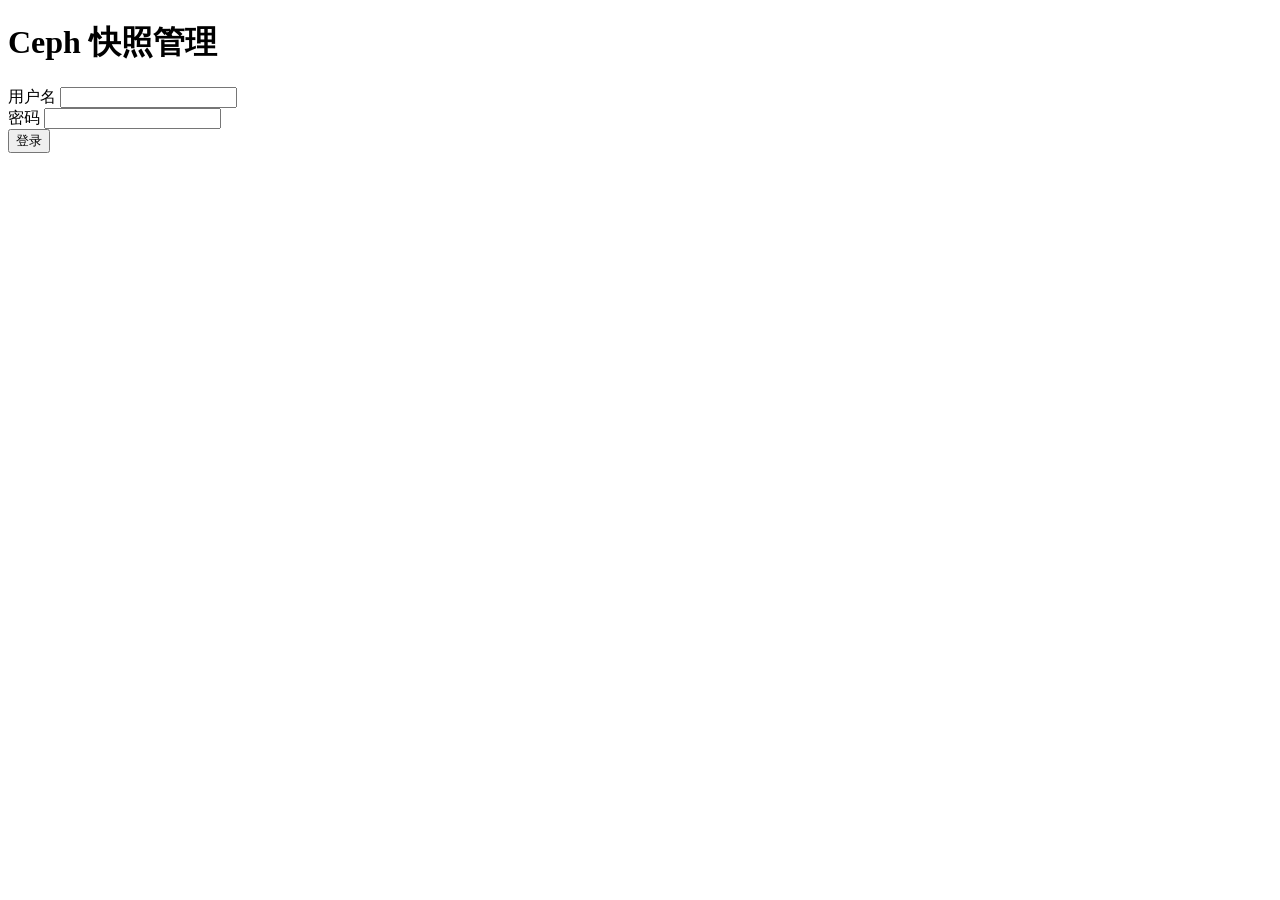
==== templates/login.html @ 10648cee "Initial commit: original project state" ====
<!DOCTYPE html>
<html lang="zh-CN">
<head>
    <meta charset="UTF-8">
    <meta name="viewport" content="width=device-width, initial-scale=1.0">
    <title>登录 - Ceph 快照管理</title>
    <link rel="stylesheet" href="{{ url_for('static', filename='style.css') }}">
</head>
<body class="login-page">
    <div class="login-container">
        <h1>Ceph 快照管理</h1>
        <form id="loginForm">
            <div class="form-group">
                <label for="username">用户名</label>
                <input type="text" id="username" name="username" required autocomplete="username">
            </div>
            <div class="form-group">
                <label for="password">密码</label>
                <input type="password" id="password" name="password" required autocomplete="current-password">
            </div>
            <div class="form-group">
                <button type="submit" class="btn-primary">登录</button>
            </div>
            <div id="errorMessage" class="error-message"></div>
        </form>
    </div>

    <script>
        document.getElementById('loginForm').addEventListener('submit', async (e) => {
            e.preventDefault();
            const username = document.getElementById('username').value;
            const password = document.getElementById('password').value;
            const errorDiv = document.getElementById('errorMessage');

            try {
                const response = await fetch('/api/auth/login', {
                    method: 'POST',
                    headers: {'Content-Type': 'application/json'},
                    body: JSON.stringify({username, password})
                });
                const data = await response.json();

                if (data.success) {
                    window.location.href = '/';
                } else {
                    errorDiv.textContent = data.error || '登录失败';
                }
            } catch (err) {
                errorDiv.textContent = '网络错误，请重试';
            }
        });
    </script>
</body>
</html>
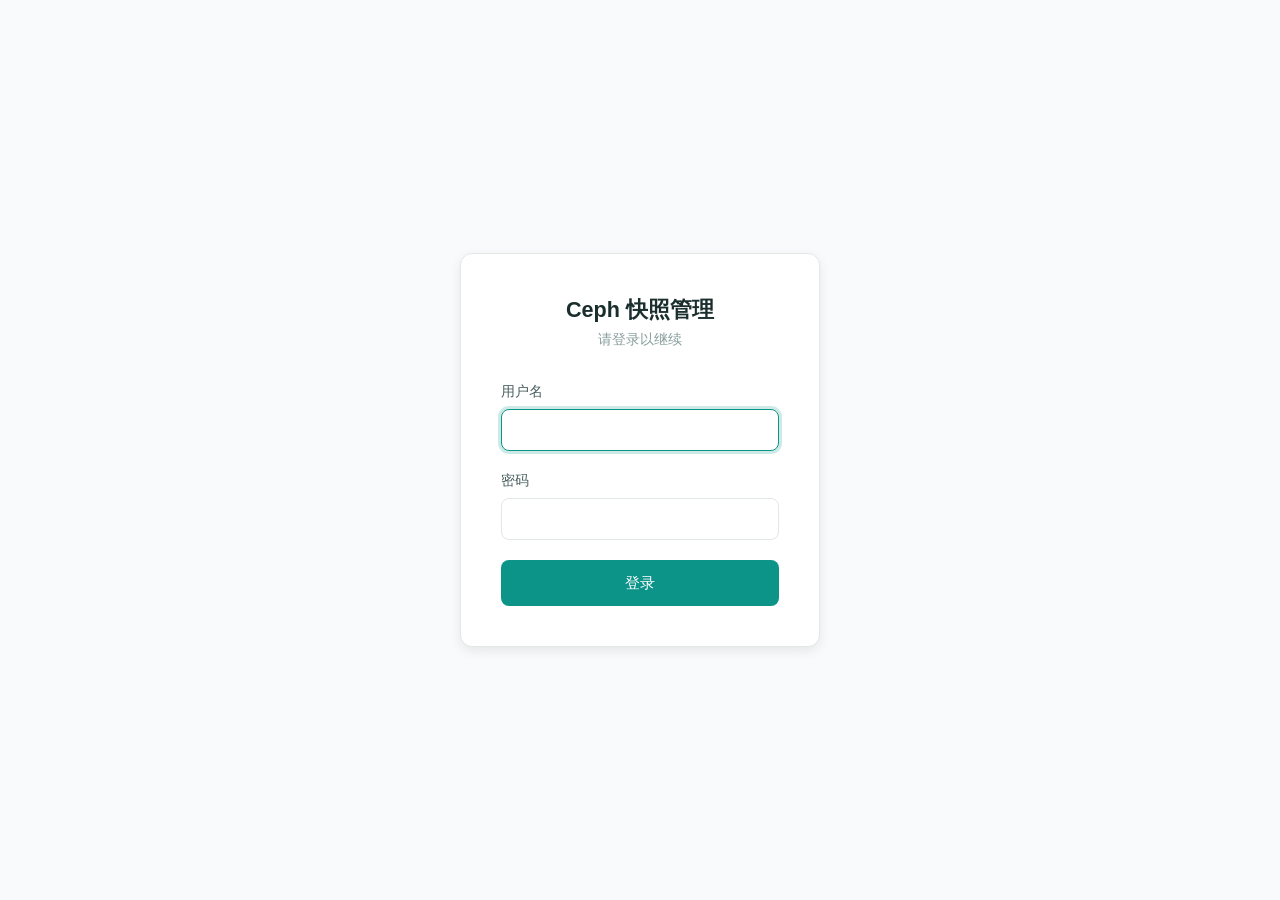
==== commit 5e9e17e4: "feat: volume page filtering/search, VM OS type columns, and code review fixes - Add VM OS type detec" ====
--- a/templates/login.html
+++ b/templates/login.html
@@ -4,51 +4,140 @@
     <meta charset="UTF-8">
     <meta name="viewport" content="width=device-width, initial-scale=1.0">
     <title>登录 - Ceph 快照管理</title>
-    <link rel="stylesheet" href="{{ url_for('static', filename='style.css') }}">
+    <link rel="stylesheet" href="/static/style.css">
+    <style>
+        body {
+            display: flex;
+            justify-content: center;
+            align-items: center;
+            min-height: 100vh;
+            background: var(--bg);
+        }
+        .login-card {
+            background: var(--surface);
+            padding: 2.5rem;
+            border-radius: var(--radius-lg);
+            border: 1px solid var(--border);
+            width: 100%;
+            max-width: 360px;
+            box-shadow: var(--shadow-md);
+        }
+        .login-card h1 {
+            text-align: center;
+            font-size: 1.35rem;
+            font-weight: 600;
+            margin-bottom: 0.25rem;
+            color: var(--text);
+        }
+        .login-card .subtitle {
+            text-align: center;
+            color: var(--text-muted);
+            margin-bottom: 2rem;
+            font-size: 0.85rem;
+        }
+        .form-group { margin-bottom: 1.25rem; }
+        .form-group label {
+            display: block;
+            margin-bottom: 0.4rem;
+            font-size: 0.85rem;
+            color: var(--text-secondary);
+            font-weight: 500;
+        }
+        .form-group input {
+            width: 100%;
+            padding: 0.75rem 0.9rem;
+            border: 1px solid var(--border);
+            border-radius: var(--radius);
+            font-size: 0.9rem;
+            transition: border-color 0.2s, box-shadow 0.2s;
+        }
+        .form-group input:focus {
+            outline: none;
+            border-color: var(--teal);
+            box-shadow: 0 0 0 3px var(--teal-glow);
+        }
+        .btn-login {
+            width: 100%;
+            padding: 0.8rem;
+            background: var(--teal);
+            color: white;
+            border: none;
+            border-radius: var(--radius);
+            font-size: 0.95rem;
+            font-weight: 500;
+            cursor: pointer;
+            transition: background 0.2s;
+        }
+        .btn-login:hover { background: var(--teal-hover); }
+        .btn-login:disabled { opacity: 0.6; cursor: not-allowed; }
+        .error-msg {
+            color: var(--rose);
+            font-size: 13px;
+            margin-top: 12px;
+            text-align: center;
+            display: none;
+        }
+    </style>
 </head>
-<body class="login-page">
-    <div class="login-container">
+<body>
+    <div class="login-card">
         <h1>Ceph 快照管理</h1>
+        <p class="subtitle">请登录以继续</p>
         <form id="loginForm">
             <div class="form-group">
-                <label for="username">用户名</label>
-                <input type="text" id="username" name="username" required autocomplete="username">
+                <label>用户名</label>
+                <input type="text" name="username" id="username" required autofocus autocomplete="username">
             </div>
             <div class="form-group">
-                <label for="password">密码</label>
-                <input type="password" id="password" name="password" required autocomplete="current-password">
+                <label>密码</label>
+                <input type="password" name="password" id="password" required autocomplete="current-password">
             </div>
-            <div class="form-group">
-                <button type="submit" class="btn-primary">登录</button>
-            </div>
-            <div id="errorMessage" class="error-message"></div>
+            <button type="submit" class="btn-login" id="loginBtn">登录</button>
+            <div class="error-msg" id="errorMsg"></div>
         </form>
     </div>
 
     <script>
-        document.getElementById('loginForm').addEventListener('submit', async (e) => {
+        document.getElementById('loginForm').onsubmit = function(e) {
             e.preventDefault();
-            const username = document.getElementById('username').value;
+            const btn = document.getElementById('loginBtn');
+            const errEl = document.getElementById('errorMsg');
+            const username = document.getElementById('username').value.trim();
             const password = document.getElementById('password').value;
-            const errorDiv = document.getElementById('errorMessage');
 
-            try {
-                const response = await fetch('/api/auth/login', {
-                    method: 'POST',
-                    headers: {'Content-Type': 'application/json'},
-                    body: JSON.stringify({username, password})
-                });
-                const data = await response.json();
+            if (!username || !password) {
+                errEl.textContent = '请输入用户名和密码';
+                errEl.style.display = 'block';
+                return;
+            }
 
+            btn.disabled = true;
+            btn.textContent = '登录中...';
+            errEl.style.display = 'none';
+
+            fetch('/api/auth/login', {
+                method: 'POST',
+                headers: {'Content-Type': 'application/json'},
+                body: JSON.stringify({ username, password })
+            })
+            .then(r => r.json())
+            .then(data => {
                 if (data.success) {
                     window.location.href = '/';
                 } else {
-                    errorDiv.textContent = data.error || '登录失败';
+                    errEl.textContent = data.error || '登录失败';
+                    errEl.style.display = 'block';
                 }
-            } catch (err) {
-                errorDiv.textContent = '网络错误，请重试';
-            }
-        });
+            })
+            .catch(err => {
+                errEl.textContent = '网络错误: ' + err.message;
+                errEl.style.display = 'block';
+            })
+            .finally(() => {
+                btn.disabled = false;
+                btn.textContent = '登录';
+            });
+        };
     </script>
 </body>
 </html>
--- a/static/style.css
+++ b/static/style.css
@@ -0,0 +1,444 @@
+* { box-sizing: border-box; margin: 0; padding: 0; }
+
+:root {
+    --bg: #f8fafb;
+    --surface: #ffffff;
+    --surface-alt: #f1f5f4;
+    --border: #e2e8e6;
+    --border-subtle: #edf0ef;
+
+    --text: #1a2e2e;
+    --text-secondary: #4a5e5e;
+    --text-muted: #8a9e9e;
+
+    --teal: #0d9488;
+    --teal-hover: #0f766e;
+    --teal-light: #ccfbf1;
+    --teal-glow: rgba(13, 148, 136, 0.2);
+
+    --emerald: #059669;
+    --amber: #d97706;
+    --rose: #e11d48;
+
+    /* Aliases for audit.html compatibility */
+    --bg-card: var(--surface);
+    --bg-elevated: var(--surface-alt);
+    --dark: var(--surface-alt);
+    --gray: var(--text-muted);
+    --success: var(--emerald);
+    --warning: var(--amber);
+    --danger: var(--rose);
+
+    --shadow-sm: 0 1px 2px rgba(0,0,0,0.04);
+    --shadow: 0 1px 4px rgba(0,0,0,0.06);
+    --shadow-md: 0 4px 12px rgba(0,0,0,0.08);
+    --shadow-lg: 0 8px 24px rgba(0,0,0,0.1);
+
+    --radius-sm: 6px;
+    --radius: 8px;
+    --radius-lg: 12px;
+
+    --font: -apple-system, BlinkMacSystemFont, 'Segoe UI', sans-serif;
+    --mono: 'SF Mono', 'Fira Code', 'Monaco', monospace;
+}
+
+body {
+    font-family: var(--font);
+    background: var(--bg);
+    color: var(--text);
+    font-size: 14px;
+    line-height: 1.5;
+}
+
+/* Login */
+.login-page {
+    display: flex;
+    justify-content: center;
+    align-items: center;
+    min-height: 100vh;
+    background: var(--bg);
+}
+.login-container {
+    background: var(--surface);
+    padding: 2.5rem;
+    border-radius: var(--radius-lg);
+    border: 1px solid var(--border);
+    width: 100%;
+    max-width: 340px;
+    box-shadow: var(--shadow-md);
+}
+.login-container h1 {
+    text-align: center;
+    font-size: 1.35rem;
+    font-weight: 600;
+    margin-bottom: 0.25rem;
+    color: var(--text);
+}
+.login-container .subtitle {
+    text-align: center;
+    color: var(--text-muted);
+    margin-bottom: 2rem;
+    font-size: 0.8rem;
+}
+
+.form-group { margin-bottom: 1.25rem; }
+.form-group label { display: block; margin-bottom: 0.4rem; font-size: 0.8rem; color: var(--text-secondary); font-weight: 500; }
+.form-group input {
+    width: 100%;
+    padding: 0.75rem 0.9rem;
+    border: 1px solid var(--border);
+    border-radius: var(--radius);
+    font-size: 0.9rem;
+    transition: border-color 0.2s, box-shadow 0.2s;
+}
+.form-group input:focus { outline: none; border-color: var(--teal); box-shadow: 0 0 0 3px var(--teal-glow); }
+
+.btn-primary {
+    width: 100%;
+    padding: 0.8rem;
+    background: var(--teal);
+    color: white;
+    border: none;
+    border-radius: var(--radius);
+    font-size: 0.9rem;
+    font-weight: 500;
+    cursor: pointer;
+    transition: background 0.2s, transform 0.1s;
+}
+.btn-primary:hover { background: var(--teal-hover); }
+.btn-primary:active { transform: scale(0.99); }
+
+.error-message {
+    color: var(--rose);
+    text-align: center;
+    margin-top: 1rem;
+    font-size: 0.8rem;
+    padding: 0.7rem;
+    background: #fff1f2;
+    border-radius: var(--radius);
+    border: 1px solid #fecdd3;
+}
+
+/* Header */
+.header {
+    background: var(--surface);
+    padding: 0.875rem 1.5rem;
+    display: flex;
+    justify-content: space-between;
+    align-items: center;
+    border-bottom: 1px solid var(--border);
+    box-shadow: var(--shadow-sm);
+}
+.header h1 { font-size: 1rem; font-weight: 600; color: var(--text); }
+.header-actions { display: flex; gap: 1rem; align-items: center; }
+
+.checkbox-label { display: flex; align-items: center; gap: 0.4rem; cursor: pointer; color: var(--text-secondary); font-size: 0.8rem; }
+.checkbox-label input { width: 15px; height: 15px; accent-color: var(--teal); }
+
+.keep-control { display: flex; align-items: center; gap: 0.4rem; color: var(--text-secondary); font-size: 0.8rem; }
+.keep-control input {
+    padding: 0.35rem 0.5rem;
+    border: 1px solid var(--border);
+    border-radius: var(--radius-sm);
+    width: 48px;
+    text-align: center;
+    font-size: 0.8rem;
+    font-family: var(--mono);
+}
+
+/* Main */
+.main-layout { display: flex; height: calc(100vh - 53px); }
+
+/* Sidebar */
+.sidebar {
+    width: 200px;
+    background: var(--surface);
+    border-right: 1px solid var(--border);
+    padding: 1.25rem;
+    overflow-y: auto;
+}
+.sidebar h3 { font-size: 0.65rem; color: var(--text-muted); text-transform: uppercase; letter-spacing: 0.06em; margin-bottom: 0.75rem; font-weight: 500; }
+.zone-list { display: flex; flex-direction: column; gap: 0.375rem; }
+.zone-item {
+    padding: 0.6rem 0.875rem;
+    border-radius: var(--radius);
+    cursor: pointer;
+    font-size: 0.85rem;
+    color: var(--text-secondary);
+    transition: all 0.15s;
+    border: 1px solid transparent;
+}
+.zone-item:hover { background: var(--surface-alt); color: var(--text); }
+.zone-item.active { background: var(--teal-light); color: var(--teal); font-weight: 500; border-color: var(--teal-light); }
+
+/* Content */
+.content { flex: 1; padding: 1rem; overflow-y: auto; display: flex; flex-direction: column; gap: 0.875rem; }
+
+/* Toolbar */
+.toolbar {
+    display: flex;
+    justify-content: space-between;
+    align-items: center;
+    background: var(--surface);
+    padding: 0.875rem 1.25rem;
+    border-radius: var(--radius);
+    border: 1px solid var(--border);
+    box-shadow: var(--shadow-sm);
+}
+#currentZone { font-weight: 500; font-size: 0.9rem; color: var(--text); }
+.batch-actions { display: flex; align-items: center; gap: 0.625rem; }
+
+.btn-secondary {
+    padding: 0.45rem 0.875rem;
+    background: var(--surface);
+    color: var(--text-secondary);
+    border: 1px solid var(--border);
+    border-radius: var(--radius);
+    font-size: 0.75rem;
+    cursor: pointer;
+    transition: all 0.15s;
+}
+.btn-secondary:hover { background: var(--surface-alt); color: var(--text); }
+
+.btn-danger {
+    padding: 0.45rem 0.875rem;
+    background: var(--surface);
+    color: var(--rose);
+    border: 1px solid var(--rose);
+    border-radius: var(--radius);
+    font-size: 0.75rem;
+    cursor: pointer;
+    transition: all 0.15s;
+}
+.btn-danger:hover { background: var(--rose); color: white; }
+
+.btn-small {
+    padding: 0.3rem 0.625rem;
+    font-size: 0.72rem;
+    border-radius: var(--radius-sm);
+    cursor: pointer;
+    font-weight: 500;
+    transition: all 0.15s;
+    border: 1px solid transparent;
+}
+.btn-cleanup { background: var(--teal); color: white; }
+.btn-cleanup:hover { background: var(--teal-hover); }
+.btn-create { background: var(--emerald); color: white; }
+.btn-create:hover { background: var(--emerald-hover, #059669); }
+.btn-view { background: var(--surface); color: var(--text-secondary); border: 1px solid var(--border); }
+.btn-view:hover { background: var(--surface-alt); color: var(--text); }
+.btn-protect { background: var(--surface); color: var(--emerald); border: 1px solid var(--emerald); }
+.btn-protect:hover { background: var(--emerald); color: white; }
+
+/* Pagination */
+.pagination-bar {
+    display: flex;
+    justify-content: center;
+    align-items: center;
+    gap: 0.5rem;
+    padding: 0.75rem;
+    background: var(--surface);
+    border-radius: var(--radius);
+    border: 1px solid var(--border);
+}
+.pagination-bar button {
+    padding: 0.4rem 0.75rem;
+    background: var(--surface);
+    border: 1px solid var(--border);
+    border-radius: var(--radius);
+    color: var(--text-secondary);
+    font-size: 0.75rem;
+    cursor: pointer;
+}
+.pagination-bar button:hover:not(:disabled) { background: var(--surface-alt); }
+.pagination-bar button:disabled { opacity: 0.4; cursor: not-allowed; }
+.pagination-bar select {
+    padding: 0.4rem 1.5rem 0.4rem 0.5rem;
+    border: 1px solid var(--border);
+    border-radius: var(--radius);
+    font-size: 0.75rem;
+    background: var(--surface) url("data:image/svg+xml,%3Csvg xmlns='http://www.w3.org/2000/svg' width='12' height='12' viewBox='0 0 12 12'%3E%3Cpath fill='%234a5e5e' d='M6 8L2 4h8z'/%3E%3C/svg%3E") no-repeat right 0.4rem center;
+    color: var(--text);
+    cursor: pointer;
+    -webkit-appearance: none;
+    appearance: none;
+    width: auto;
+    min-width: 70px;
+}
+.pagination-bar select:focus { outline: none; border-color: var(--teal); }
+
+/* Table */
+.volume-table {
+    background: var(--surface);
+    border-radius: var(--radius);
+    overflow-y: auto;
+    border: 1px solid var(--border);
+    box-shadow: var(--shadow-sm);
+    max-height: calc(100vh - 240px);
+}
+.volume-table table { width: 100%; border-collapse: collapse; table-layout: fixed; }
+.volume-table thead { position: sticky; top: 0; z-index: 20; background: var(--surface-alt); }
+.volume-table th {
+    padding: 0.7rem 0.5rem;
+    text-align: left;
+    font-weight: 500;
+    font-size: 0.8rem;
+    text-transform: uppercase;
+    letter-spacing: 0.04em;
+    color: var(--text-muted);
+    border-bottom: 1px solid var(--border);
+    border-right: 1px solid var(--border-subtle);
+    cursor: pointer;
+    user-select: none;
+}
+.volume-table th:first-child { text-align: center; width: 50px; border-right: none; }
+.volume-table th:last-child { border-right: none; }
+.volume-table th:nth-child(2) { width: 120px; }
+.volume-table th:nth-child(3) { width: 100px; }
+.volume-table th:nth-child(4) { width: 180px; }
+.volume-table th:nth-child(5) { width: 70px; }
+.volume-table th:nth-child(6) { width: 80px; }
+.volume-table th:nth-child(7) { width: 70px; }
+.volume-table th:last-child { width: 80px; }
+.volume-table th.sortable { cursor: pointer; color: var(--text-secondary); }
+.volume-table th.sortable:hover { color: var(--teal); }
+.volume-table td {
+    padding: 0.7rem 0.875rem;
+    border-bottom: 1px solid var(--border-subtle);
+    border-right: 1px solid var(--border-subtle);
+    font-size: 0.82rem;
+    color: var(--text-secondary);
+}
+.volume-table td:first-child { text-align: center; border-right: none; }
+.volume-table td:last-child { border-right: none; }
+.volume-table tr:last-child td { border-bottom: none; }
+.volume-table tr:hover td { background: var(--surface-alt); }
+
+.volume-table .vol-name { font-weight: 500; color: var(--text); }
+.volume-table .vol-id { font-family: var(--mono); font-size: 0.72rem; color: var(--text-secondary); font-weight: 500; word-break: break-all; }
+.volume-table .tag { font-size: 0.7rem; padding: 0.15rem 0.4rem; background: var(--surface-alt); border-radius: 4px; border: 1px solid var(--border); }
+.volume-table .count { font-family: var(--mono); font-weight: 500; color: var(--teal); }
+
+.loading, .error { text-align: center; color: var(--text-muted); padding: 2rem; font-size: 0.8rem; }
+.error { color: var(--rose); }
+
+/* Log */
+.log-section {
+    background: var(--surface);
+    border-radius: var(--radius);
+    padding: 0.875rem;
+    flex: 1;
+    min-height: 150px;
+    max-height: 280px;
+    display: flex;
+    flex-direction: column;
+    border: 1px solid var(--border);
+}
+.log-section h3 { font-size: 0.65rem; color: var(--text-muted); text-transform: uppercase; letter-spacing: 0.05em; margin-bottom: 0.5rem; display: flex; justify-content: space-between; font-weight: 500; }
+.log-section .fullscreen-btn { font-size: 0.7rem; padding: 0.3rem 0.6rem; background: var(--text); border: 1px solid var(--text); border-radius: var(--radius-sm); color: #ffffff; cursor: pointer; font-weight: 500; }
+.log-section .fullscreen-btn:hover { background: var(--text-secondary); border-color: var(--text-secondary); }
+.log-area {
+    flex: 1;
+    background: var(--surface-alt);
+    color: var(--emerald);
+    padding: 0.75rem;
+    border-radius: var(--radius);
+    font-family: var(--mono);
+    font-size: 0.72rem;
+    overflow-y: auto;
+    line-height: 1.7;
+}
+.log-line { margin-bottom: 0.1rem; }
+
+/* Modal */
+.modal { display: none; position: fixed; top: 0; left: 0; width: 100%; height: 100%; background: rgba(0,0,0,0.5); justify-content: center; align-items: center; z-index: 1000; }
+.modal-content { background: var(--surface); padding: 1.5rem; border-radius: var(--radius-lg); max-width: 400px; width: 90%; box-shadow: var(--shadow-lg); }
+.modal-content h3 { margin-bottom: 0.75rem; font-size: 1rem; font-weight: 600; color: var(--text); }
+.modal-content p { margin-bottom: 1.25rem; color: var(--text-secondary); font-size: 0.85rem; line-height: 1.6; }
+.modal-actions { display: flex; justify-content: flex-end; gap: 0.5rem; }
+
+/* Snapshot */
+.snapshot-list { max-height: 320px; overflow-y: auto; margin-bottom: 1rem; }
+.snapshot-item {
+    display: flex;
+    justify-content: space-between;
+    align-items: center;
+    padding: 0.625rem 0.875rem;
+    background: var(--surface-alt);
+    border-radius: var(--radius);
+    margin-bottom: 0.375rem;
+    border: 1px solid var(--border-subtle);
+}
+.snapshot-name { font-weight: 500; font-size: 0.8rem; color: var(--text); font-family: var(--mono); }
+.snapshot-time { font-size: 0.7rem; color: var(--text-muted); margin-top: 0.15rem; }
+.snapshot-protected { font-size: 0.65rem; padding: 0.15rem 0.4rem; border-radius: 4px; font-weight: 500; }
+.snapshot-protected.protected { color: var(--emerald); background: #d1fae5; border: 1px solid #a7f3d0; }
+.snapshot-protected.unprotected { color: var(--text-muted); background: var(--surface); border: 1px solid var(--border); }
+.snapshot-actions { display: flex; gap: 0.375rem; }
+.btn-danger:disabled { opacity: 0.4; cursor: not-allowed; }
+
+/* Ceph Floating */
+.ceph-floating-window {
+    position: fixed;
+    top: 70px;
+    right: 24px;
+    width: 320px;
+    background: var(--surface);
+    border-radius: var(--radius);
+    border: 1px solid var(--border);
+    box-shadow: var(--shadow-lg);
+    font-size: 0.75rem;
+    overflow: hidden;
+    max-height: 500px;
+    display: flex;
+    flex-direction: column;
+}
+.ceph-floating-header { display: flex; justify-content: space-between; align-items: center; padding: 0.625rem 0.875rem; background: var(--surface-alt); border-bottom: 1px solid var(--border); cursor: move; flex-shrink: 0; }
+.ceph-floating-title { font-weight: 500; font-size: 0.75rem; display: flex; align-items: center; gap: 0.5rem; color: var(--text); }
+.ceph-floating-title::before { content: ''; width: 8px; height: 8px; background: var(--teal); border-radius: 50%; }
+.ceph-floating-close { background: none; border: none; color: var(--text-muted); font-size: 1.1rem; cursor: pointer; padding: 0; line-height: 1; }
+.ceph-floating-close:hover { color: var(--rose); }
+.ceph-floating-content { padding: 0.875rem; overflow-y: auto; flex: 1; }
+}
+.ceph-floating-header { display: flex; justify-content: space-between; align-items: center; padding: 0.625rem 0.875rem; background: var(--surface-alt); border-bottom: 1px solid var(--border); cursor: move; }
+.ceph-floating-title { font-weight: 500; font-size: 0.75rem; display: flex; align-items: center; gap: 0.5rem; color: var(--text); }
+.ceph-floating-title::before { content: ''; width: 8px; height: 8px; background: var(--teal); border-radius: 50%; }
+.ceph-floating-close { background: none; border: none; color: var(--text-muted); font-size: 1.1rem; cursor: pointer; padding: 0; line-height: 1; }
+.ceph-floating-close:hover { color: var(--rose); }
+.ceph-floating-content { padding: 0.875rem; }
+.ceph-status-loading { text-align: center; color: var(--text-muted); padding: 0.875rem; font-size: 0.75rem; }
+.ceph-status-ok { color: var(--emerald); }
+.ceph-status-warning { color: var(--amber); }
+.ceph-status-error { color: var(--rose); }
+.ceph-pg-row { display: flex; justify-content: space-between; padding: 0.4rem 0; border-bottom: 1px solid var(--border-subtle); }
+.ceph-pg-row:last-child { border-bottom: none; }
+.ceph-pg-label { color: var(--text-muted); font-size: 0.7rem; }
+.ceph-pg-value { font-weight: 500; font-size: 0.75rem; font-family: var(--mono); }
+.ceph-pg-timestamp { text-align: center; color: var(--text-muted); font-size: 0.65rem; margin-top: 0.625rem; padding-top: 0.625rem; border-top: 1px solid var(--border-subtle); }
+
+.log-section.fullscreen {
+    position: fixed;
+    top: 0;
+    left: 0;
+    right: 0;
+    bottom: 0;
+    z-index: 100;
+    max-height: 100vh;
+    border-radius: 0;
+    margin: 0;
+    border: none;
+    flex: none;
+    height: 100vh;
+}
+
+.log-section.fullscreen .log-area {
+    max-height: calc(100vh - 80px);
+}
+::-webkit-scrollbar-track { background: var(--surface-alt); }
+::-webkit-scrollbar-thumb { background: var(--border); border-radius: 3px; }
+
+@media (max-width: 768px) {
+    .main-layout { flex-direction: column; }
+    .sidebar { width: 100%; border-right: none; border-bottom: 1px solid var(--border); }
+    .zone-list { flex-direction: row; flex-wrap: wrap; }
+}
